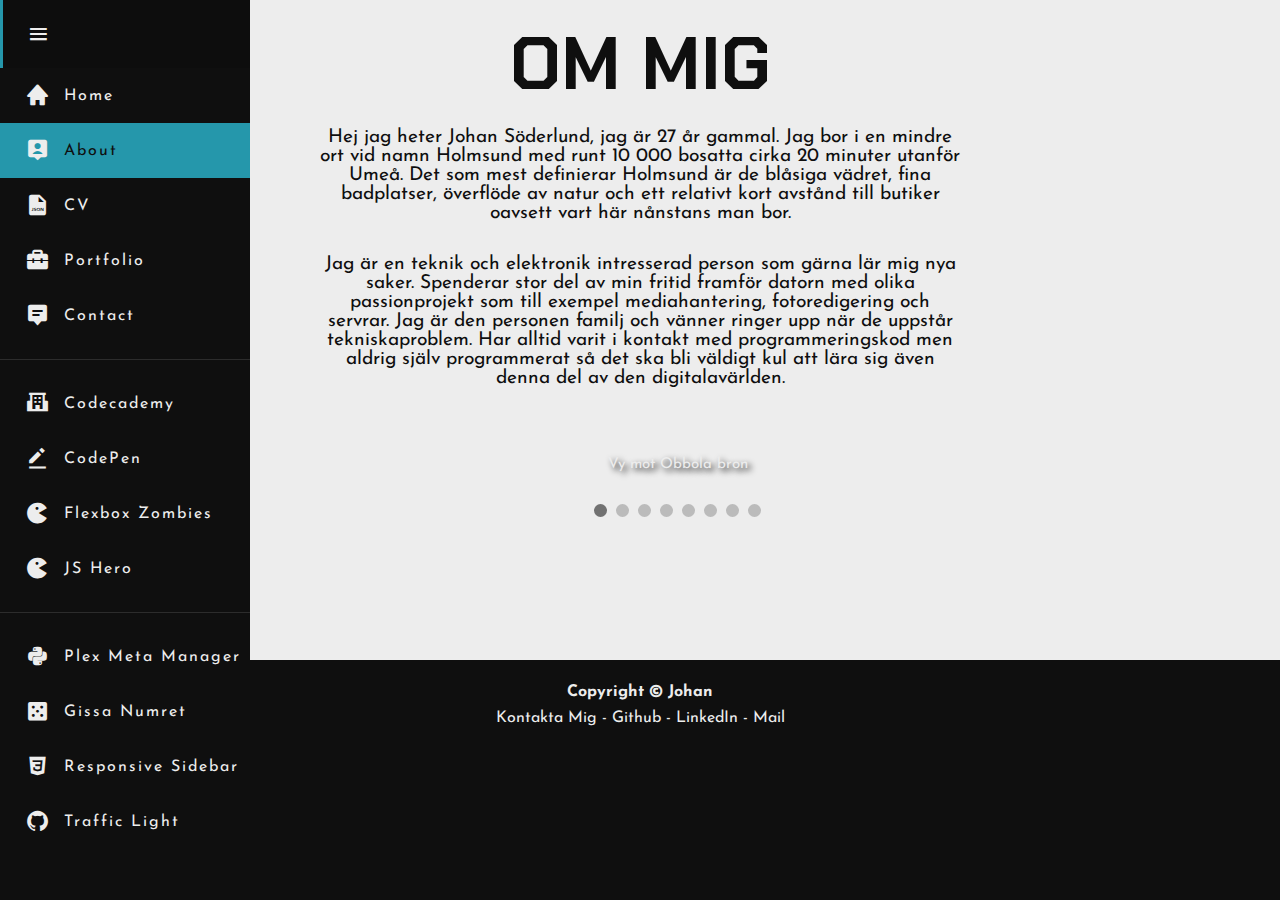
==== html/about.html @ 0d1d4c30 "removed hand pointer from non-clickable elements" ====
<!DOCTYPE html>
<html lang="en">

<head>
    <meta charset="UTF-8">
    <meta name="viewport" content="width=device-width, initial-scale=1.0">
    <meta name="description" content="Här finns det en kort introduktion om Johan Söderlund, samt intressen.">
    <title>About - Information and town</title>
    <!-- Link to external stylesheet -->
    <link rel="stylesheet" href="../css/about.css">
    <link rel="stylesheet" href="../css/footer.css">
    <link rel="stylesheet" href="../css/sidebar.css">
    <!-- Link to Sidebar Icons -->
    <link href="https://unpkg.com/boxicons@2.1.4/css/boxicons.min.css" rel="stylesheet">
    <!-- Fonts from Google Font -->
    <link rel="preconnect" href="https://fonts.googleapis.com">
    <link rel="preconnect" href="https://fonts.gstatic.com" crossorigin>
    <link href="https://fonts.googleapis.com/css2?family=Georama:wght@500;600;700&display=swap" rel="stylesheet">
    <link href="https://fonts.googleapis.com/css2?family=Josefin+Sans&display=swap" rel="stylesheet">
    <link rel="preconnect" href="https://fonts.googleapis.com">
    <link rel="preconnect" href="https://fonts.gstatic.com" crossorigin>
    <link href="https://fonts.googleapis.com/css2?family=Chakra+Petch:wght@300;400;500;600;700&display=swap"
        rel="stylesheet">
</head>

<body>

    <!-- Sidebar -->
    <nav class="sidebar">
        <div class="sidebar-inner">
            <header class="sidebar-header">
                <div class="sidebar-burger" onclick="toggleSidebar()">
                    <i class="bx bx-menu"></i>
                </div>
                <!-- Logo besides the burger button
                                <img src="logo.png" alt="" class="sidebar-logo"> -->
            </header>
            <aside class="sidebar-menu">
                <div>
                    <a href="../index.html" class="home">
                        <i class="bx bxs-home"></i>
                        <span>Home</span></a>
                </div>
                <div>
                    <a href="about.html" class="about active">
                        <i class="bx bxs-user-pin"></i>
                        <span>About</span></a>
                </div>
                <div>
                    <a href="cv.html" class="cv">
                        <i class="bx bxs-file-json"></i>
                        <span>CV</span></a>
                </div>
                <div>
                    <a href="portfolio.html" class="portfolio">
                        <i class="bx bxs-briefcase-alt-2"></i>
                        <span>Portfolio</span></a>
                </div>
                <div class="has-border">
                    <a href="contact.html" class="contact">
                        <i class="bx bxs-message-alt-detail"></i>
                        <span>Contact</span></a>
                </div>
                <div>
                    <a href="https://www.codecademy.com/learn">
                        <i class="bx bxs-school"></i>
                        <span>Codecademy</span></a>
                </div>
                <div>
                    <a href="https://codepen.io/">
                        <i class="bx bxs-edit-alt"></i>
                        <span>CodePen</span></a>
                </div>
                <div>
                    <a href="https://mastery.games/flexboxzombies/">
                        <i class="bx bxs-game"></i>
                        <span>Flexbox Zombies</span></a>
                </div>
                <div class="has-border">
                    <a href="https://www.jshero.net/en/home.html">
                        <i class="bx bxs-game"></i>
                        <span>JS Hero</span></a>
                </div>
                <div>
                    <a href="https://github.com/jhn322/pmm-config.git">
                        <i class="bx bxl-python"></i>
                        <span>Plex Meta Manager</span></a>
                </div>
                <div>
                    <a href="https://jhn322.github.io/gissa-numret/">
                        <i class="bx bxs-dice-5"></i>
                        <span>Gissa Numret</span></a>
                </div>
                <div>
                    <a href="https://jhn322.github.io/responsive-sidebar-1/">
                        <i class="bx bxl-css3"></i>
                        <span>Responsive Sidebar</span></a>
                </div>
                <div>
                    <a href="https://github.com/jhn322/chas-academy-lektioner/tree/main/230921%20-%20Traffic%20Light">
                        <i class="bx bxl-github"></i>
                        <span>Traffic Light</span></a>
                </div>
            </aside>
        </div>
    </nav>

    <!-- headline -->
    <section>
        <div class="about-container">
            <h1 class="headline">OM MIG</h1>
            <!-- Article with classes for paragraphs -->
            <article>
                <div class="about-text">
                    <p class="about-text-1">Hej jag heter Johan Söderlund, jag är 27 år gammal. Jag bor i en
                        mindre
                        ort
                        vid
                        namn Holmsund med
                        runt 10 000 bosatta
                        cirka 20
                        minuter utanför Umeå. Det som mest definierar Holmsund är de blåsiga vädret, fina
                        badplatser,
                        överflöde av natur och ett relativt kort avstånd till butiker oavsett vart här nånstans
                        man
                        bor.
                    </p>
                    <p class="about-text-2">Jag är en teknik och elektronik intresserad person som gärna lär mig
                        nya
                        saker.
                        Spenderar stor
                        del av min fritid framför datorn med olika passionprojekt som till exempel
                        mediahantering,
                        fotoredigering
                        och servrar. Jag är den personen familj och vänner ringer upp när de uppstår
                        tekniskaproblem. Har alltid varit i kontakt med programmeringskod men aldrig själv
                        programmerat så det ska bli väldigt kul att lära sig även denna del av den
                        digitalavärlden.
                    </p>
                </div>
            </article>
        </div>
    </section>


    <!-- External HTML from CodePen below -->
    <!-- Added by me: 4 more classes & dots, images. -->
    <article class="slideshow-container">
        <div class="slideshow">
            <div class="mySlides">
                <div class="numbertext">1 / 8</div>
                <img src="../images/holmsund2.jpg" style="width: 100%;">
                <div class="text">Vy mot Obbola bron</div>
            </div>

            <div class="mySlides">
                <div class="numbertext">2 / 8</div>
                <img src="../images/holmsund3.jpg" style="width: 100%;">
                <div class="text">Flygfoto över Holmsund och Obbola</div>
            </div>

            <div class="mySlides">
                <div class="numbertext">3 / 8</div>
                <img src="../images/holmsund4.jpg" style="width: 100%;">
                <div class="text">Holmsunds kyrka</div>
            </div>

            <div class="mySlides">
                <div class="numbertext">4 / 8</div>
                <img src="../images/holmsund5.jpg" style="width: 100%;">
                <div class="text">Bettnessand</div>
            </div>

            <!-- Added by me -->
            <div class="mySlides">
                <div class="numbertext">5 / 8</div>
                <img src="../images/holmsund6.jpg" style="width: 100%;">
                <div class="text">Sandviks IK Fotbollsplan</div>
            </div>

            <div class="mySlides">
                <div class="numbertext">6 / 8</div>
                <img src="../images/holmsund7.jpg" style="width: 100%;">
                <div class="text">Samlingslokal</div>
            </div>

            <div class="mySlides">
                <div class="numbertext">7 / 8</div>
                <img src="../images/holmsund8.jpg" style="width: 100%;">
                <div class="text">Kajutan Resturang</div>
            </div>

            <div class="mySlides">
                <div class="numbertext">8 / 8</div>
                <img src="../images/holmsund9.jpg" style="width: 100%;">
                <div class="text">Holmsund sågverk</div>
            </div>

            <a class="prev" onclick="plusSlides(-1)">&#10094;</a>
            <a class="next" onclick="plusSlides(1)">&#10095;</a>
        </div>
        <br>

        <div style="text-align: center">
            <span class="dot" onclick="currentSlide(1)"></span>
            <span class="dot" onclick="currentSlide(2)"></span>
            <span class="dot" onclick="currentSlide(3)"></span>
            <span class="dot" onclick="currentSlide(4)"></span>
            <!-- Added by me -->
            <span class="dot" onclick="currentSlide(5)"></span>
            <span class="dot" onclick="currentSlide(6)"></span>
            <span class="dot" onclick="currentSlide(7)"></span>
            <span class="dot" onclick="currentSlide(8)"></span>
        </div>
    </article>

    <!-- Footer -->
    <footer class="footer">
        <div class="footer-header">
            <div class="footer-title">
                Copyright &copy; Johan
            </div>
        </div>

        <!-- Link to Github, LinkedIn, Mail in footer -->
        <div class="footer-content">
            <a href="../html/contact.html">Kontakta Mig -</a>
            <a href="https://github.com/jhn322" target="_blank">Github</a>
            <a href="https://www.linkedin.com/" target="_blank">- LinkedIn -</a>
            <a href="mailto:johan.soderlund@chasacademy.se" target="_blank">Mail</a>
        </div>
    </footer>

    <script src="../js/sidebar.js"></script>
    <script src="../js/about.js"></script>
</body>

</html>
---- css/about.css ----
/* font used universally on the website */
* {
    margin: 0px;
    font-family: 'Josefin Sans', Arial, Helvetica, sans-serif;
}

/* background */
body {
    display: flex;
    flex-direction: column;
    background-color: #ededed;
}

h1 {
    font-family: 'Chakra Petch', sans-serif;
    color: #0f0f0f;
}

/* main box */
.about-container {
    height: auto;
    width: 55%;
    pointer-events: none;
    min-width: 300px;
    max-width: 900px;
    margin: auto;
    border-radius: 10px;
}

/* styling for headline */
.about-container,
p {
    text-align: center;
    font-family: 'Josefin Sans', Arial, Helvetica, sans-serif;
    padding: 1rem;
    font-size: 2.3rem;
    color: #0f0f0f;
}

/* specific behavior for list and text */
.about-text p {
    display: flex;
    font-size: 1.2rem;
}

/* some padding between the text and pictures */
.about-text-2 {
    padding-bottom: 4rem;
}


/* -------------------------------External CSS from Codepen Below------------------------------- */

/* Added by me */
.slideshow-container {
    margin-bottom: 5rem;
    padding-left: 4.7rem;
}

.slideshow { /* Edited class name */
    max-width: 1000px;
    position: relative;
    margin: auto;
}

.prev,
.next {
    cursor: pointer;
    position: absolute;
    top: 0;
    top: 50%;
    width: auto;
    margin-top: -22px;
    padding: 16px;
    color: #ededed;
    font-weight: bold;
    font-size: 18px;
    transition: 0.6s ease;
    border-radius: 0 3px 3px 0;
}

.next {
    right: 0;
    border-radius: 3px 0 0 3px;
}

.prev:hover,
.next:hover {
    background-color: rgba(0, 0, 0, 0.8);
}

.text {
    color: #ededed; /* Edited by me */
    font-size: 15px;
    padding: 8px 12px;
    position: absolute;
    bottom: 8px;
    width: 100%;
    text-align: center;
    /* Added by me */
    text-shadow: 3px 3px 6px rgba(0, 0, 0, 6);
}

.numbertext {
    color: #ededed; /* Edited by me */
    font-size: 12px;
    padding: 8px 12px;
    position: absolute;
    top: 0;
    text-shadow: 3px 3px 6px rgba(0, 0, 0, 6); /* Added by me */
}

.dot {
    cursor: pointer;
    height: 13px;
    width: 13px;
    margin: 0 2px;
    background-color: #bbb;
    border-radius: 50%;
    display: inline-block;
    transition: background-color 0.6s ease;
}

.active,
.dot:hover {
    background-color: #717171;
}
---- css/footer.css ----
/* footer */
.footer {
    flex: 0 0 auto;
    height: 15rem;
    padding: 1.5rem;
    margin-top: auto;
    text-align: center;
    font-family: 'Josefin Sans', Arial, Helvetica, sans-serif;
    background-color: #0f0f0f;
}

.footer-title {
    font-weight: bold;
    color: #ededed;
}

.footer-content {
    padding: 0.625rem;
}

.footer-content a {
    text-decoration: none;
    color: #ededed;
}

.footer-content a:hover {
    text-decoration: underline;
}

/* COLORS */
/* Dark red #621b31 = sidebar & button & underline */
/* Red #b2355c = & hover & button */
/* Lighter Red #ea497c = sidebar hover */
/* Dark white red #e3d6d6 = element */
/* White red #F9EBEA = text & background */
/* Black #131212 = header & text & nav>active text */
---- css/sidebar.css ----
* {
    box-sizing: border-box;
}

body {
    margin: 0;
    display: flex;
    flex-direction: column;
    min-height: 100vh;
}

div {
    background: transparent;
    border: 0;
    padding: 0;
    cursor: pointer;
}

.sidebar {
    position: fixed;
    overflow: hidden;
    top: 0;
    left: 0;
    bottom: 0;
    width: 75px;
    display: flex;
    z-index: 3;
    flex-direction: column;
    background: #0f0f0f;
    transition: all 0.4s;
}

.sidebar a.active {
    color: #0f0f0f;
    background-color: #2597ab;
}

body.open .sidebar {
    width: 250px;
}

.sidebar-inner {
    position: absolute;
    top: 0;
    left: 0;
    width: 300px;
}

/* Top of the sidebar */
.sidebar-header {
    display: flex;
    align-items: center;
    height: 68px;
    padding: 0 1.25rem 0 0;
    background: rgba(0, 0, 0, 0.1);
    border-left: 3px solid transparent;
    transition: all 0.4s;
}

.sidebar-header:hover {
    border-left: 3px solid #2597ab;
}

/* Burger icon top of the sidebar */
.sidebar-burger {
    width: 70px;
    height: 70px;
    display: grid;
    place-items: center;
}

.sidebar-burger>i, body.open .sidebar-burger>i {
    font-size: 25px;
    color: #ededed;
    transition: all 0.4s;
}

.sidebar-burger:hover>i, body.open .sidebar-burger:hover>i {
    color: #aeaeae;
}

/* .sidebar-logo{
    height: 30px;
    opacity: 0;
    transition: all 0.4s;
}

body.open .sidebar-logo{
    opacity: 1;
    transition: all 0.4s;
} */

.sidebar-menu {
    display: grid;
}

/* Styling for the sidebar menu */
.sidebar-menu>div>a {
    display: flex;
    gap: 12px;
    align-items: center;
    height: 55px;
    font-family: "Ubuntu";
    font-size: 16px;
    font-weight: 400;
    letter-spacing: 2px;
    line-height: 1;
    padding: 0 22px;
    border-left: 3px solid transparent;
    transition: all 0.4s;
    text-decoration: none;
    color: #ededed;
}

.sidebar-menu>div>a:hover {
    color: #aeaeae;
    border-left: 3px solid #2597ab;
}

/* Adds separator lines in sidebar */
.sidebar-menu>div.has-border {
    padding-bottom: 1rem;
    border-bottom: 1px solid rgba(255, 255, 255, 0.12);
    margin-bottom: 1rem;
}

/* Styling for icons */
.sidebar-menu>div>a>i {
    font-size: 25px;
    color: #ededed;
    transition: all 0.4s;
}

.sidebar-menu>div:hover>i, .sidebar-menu>button:hover>span {
    color: #aeaeae;
}

/* Styling for sidebar text */
.sidebar-menu>div>a>span {
    opacity: 0;
    transition: all 0.4s;
}

body.open .sidebar-menu>div>a>span {
    opacity: 1;
    transition: all 0.4s;
}
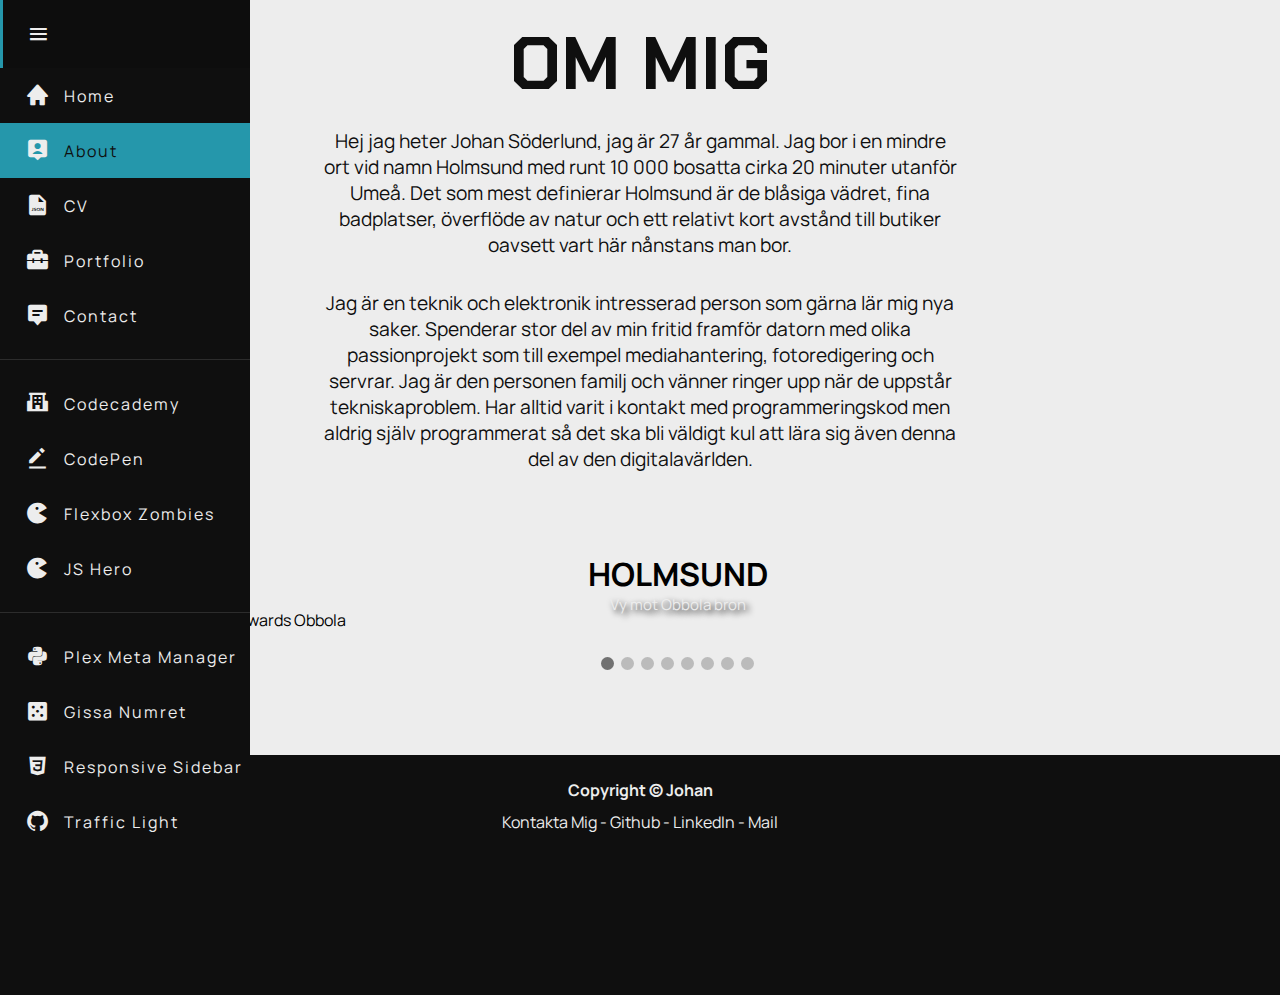
==== commit af890fd5: "styling for slideshow header" ====
--- a/html/about.html
+++ b/html/about.html
@@ -17,9 +17,9 @@
     <link rel="preconnect" href="https://fonts.gstatic.com" crossorigin>
     <link href="https://fonts.googleapis.com/css2?family=Georama:wght@500;600;700&display=swap" rel="stylesheet">
     <link href="https://fonts.googleapis.com/css2?family=Josefin+Sans&display=swap" rel="stylesheet">
-    <link rel="preconnect" href="https://fonts.googleapis.com">
-    <link rel="preconnect" href="https://fonts.gstatic.com" crossorigin>
     <link href="https://fonts.googleapis.com/css2?family=Chakra+Petch:wght@300;400;500;600;700&display=swap"
+        rel="stylesheet">
+    <link href="https://fonts.googleapis.com/css2?family=Manrope:wght@200;300;400;500;600;700&display=swap"
         rel="stylesheet">
 </head>
 
@@ -32,8 +32,6 @@
                 <div class="sidebar-burger" onclick="toggleSidebar()">
                     <i class="bx bx-menu"></i>
                 </div>
-                <!-- Logo besides the burger button
-                                <img src="logo.png" alt="" class="sidebar-logo"> -->
             </header>
             <aside class="sidebar-menu">
                 <div>
@@ -106,93 +104,92 @@
     </nav>
 
     <!-- headline -->
-    <section>
-        <div class="about-container">
-            <h1 class="headline">OM MIG</h1>
-            <!-- Article with classes for paragraphs -->
-            <article>
-                <div class="about-text">
-                    <p class="about-text-1">Hej jag heter Johan Söderlund, jag är 27 år gammal. Jag bor i en
-                        mindre
-                        ort
-                        vid
-                        namn Holmsund med
-                        runt 10 000 bosatta
-                        cirka 20
-                        minuter utanför Umeå. Det som mest definierar Holmsund är de blåsiga vädret, fina
-                        badplatser,
-                        överflöde av natur och ett relativt kort avstånd till butiker oavsett vart här nånstans
-                        man
-                        bor.
-                    </p>
-                    <p class="about-text-2">Jag är en teknik och elektronik intresserad person som gärna lär mig
-                        nya
-                        saker.
-                        Spenderar stor
-                        del av min fritid framför datorn med olika passionprojekt som till exempel
-                        mediahantering,
-                        fotoredigering
-                        och servrar. Jag är den personen familj och vänner ringer upp när de uppstår
-                        tekniskaproblem. Har alltid varit i kontakt med programmeringskod men aldrig själv
-                        programmerat så det ska bli väldigt kul att lära sig även denna del av den
-                        digitalavärlden.
-                    </p>
-                </div>
-            </article>
-        </div>
-    </section>
-
+    <article class="about-container">
+        <h1 class="headline">OM MIG</h1>
+        <!-- Article with classes for paragraphs -->
+        <div>
+            <div class="about-text">
+                <p class="about-text-1">Hej jag heter Johan Söderlund, jag är 27 år gammal. Jag bor i en
+                    mindre
+                    ort
+                    vid
+                    namn Holmsund med
+                    runt 10 000 bosatta
+                    cirka 20
+                    minuter utanför Umeå. Det som mest definierar Holmsund är de blåsiga vädret, fina
+                    badplatser,
+                    överflöde av natur och ett relativt kort avstånd till butiker oavsett vart här nånstans
+                    man
+                    bor.
+                </p>
+                <p class="about-text-2">Jag är en teknik och elektronik intresserad person som gärna lär mig
+                    nya
+                    saker.
+                    Spenderar stor
+                    del av min fritid framför datorn med olika passionprojekt som till exempel
+                    mediahantering,
+                    fotoredigering
+                    och servrar. Jag är den personen familj och vänner ringer upp när de uppstår
+                    tekniskaproblem. Har alltid varit i kontakt med programmeringskod men aldrig själv
+                    programmerat så det ska bli väldigt kul att lära sig även denna del av den
+                    digitalavärlden.
+                </p>
+            </div>
+        </div>
+    </article>
 
     <!-- External HTML from CodePen below -->
     <!-- Added by me: 4 more classes & dots, images. -->
     <article class="slideshow-container">
+        <!-- Header added by me -->
+        <h2 class="slideshow-headline">HOLMSUND</h2>
         <div class="slideshow">
             <div class="mySlides">
                 <div class="numbertext">1 / 8</div>
-                <img src="../images/holmsund2.jpg" style="width: 100%;">
+                <img src="../images/holmsund2.jpg" alt="View towards Obbola" style="width: 100%;">
                 <div class="text">Vy mot Obbola bron</div>
             </div>
 
             <div class="mySlides">
                 <div class="numbertext">2 / 8</div>
-                <img src="../images/holmsund3.jpg" style="width: 100%;">
+                <img src="../images/holmsund3.jpg" alt="Flying view over Holmsund towards Obbola" style="width: 100%;">
                 <div class="text">Flygfoto över Holmsund och Obbola</div>
             </div>
 
             <div class="mySlides">
                 <div class="numbertext">3 / 8</div>
-                <img src="../images/holmsund4.jpg" style="width: 100%;">
+                <img src="../images/holmsund4.jpg" alt="Church in Holmsund" style="width: 100%;">
                 <div class="text">Holmsunds kyrka</div>
             </div>
 
             <div class="mySlides">
                 <div class="numbertext">4 / 8</div>
-                <img src="../images/holmsund5.jpg" style="width: 100%;">
+                <img src="../images/holmsund5.jpg" alt="A beach with people" style="width: 100%;">
                 <div class="text">Bettnessand</div>
             </div>
 
             <!-- Added by me -->
             <div class="mySlides">
                 <div class="numbertext">5 / 8</div>
-                <img src="../images/holmsund6.jpg" style="width: 100%;">
+                <img src="../images/holmsund6.jpg" alt="A football field" style="width: 100%;">
                 <div class="text">Sandviks IK Fotbollsplan</div>
             </div>
 
             <div class="mySlides">
                 <div class="numbertext">6 / 8</div>
-                <img src="../images/holmsund7.jpg" style="width: 100%;">
+                <img src="../images/holmsund7.jpg" alt="A yellow house" style="width: 100%;">
                 <div class="text">Samlingslokal</div>
             </div>
 
             <div class="mySlides">
                 <div class="numbertext">7 / 8</div>
-                <img src="../images/holmsund8.jpg" style="width: 100%;">
+                <img src="../images/holmsund8.jpg" alt="Outside view to a resturant" style="width: 100%;">
                 <div class="text">Kajutan Resturang</div>
             </div>
 
             <div class="mySlides">
                 <div class="numbertext">8 / 8</div>
-                <img src="../images/holmsund9.jpg" style="width: 100%;">
+                <img src="../images/holmsund9.jpg" alt="View of a sawmill and river" style="width: 100%;">
                 <div class="text">Holmsund sågverk</div>
             </div>
 
--- a/css/about.css
+++ b/css/about.css
@@ -1,7 +1,7 @@
 /* font used universally on the website */
 * {
     margin: 0px;
-    font-family: 'Josefin Sans', Arial, Helvetica, sans-serif;
+    font-family: 'Manrope', sans-serif;
 }
 
 /* background */
@@ -31,7 +31,8 @@
 .about-container,
 p {
     text-align: center;
-    font-family: 'Josefin Sans', Arial, Helvetica, sans-serif;
+    font-family: 'Manrope', sans-serif;
+    font-weight: 400;
     padding: 1rem;
     font-size: 2.3rem;
     color: #0f0f0f;
@@ -50,6 +51,15 @@
 
 
 /* -------------------------------External CSS from Codepen Below------------------------------- */
+
+/* Added by me */
+.slideshow-headline {
+    display: flex;
+    align-items: center;
+    justify-content: center;
+    margin-bottom: 0.8rem;
+    font-size: 2rem;
+}
 
 /* Added by me */
 .slideshow-container {
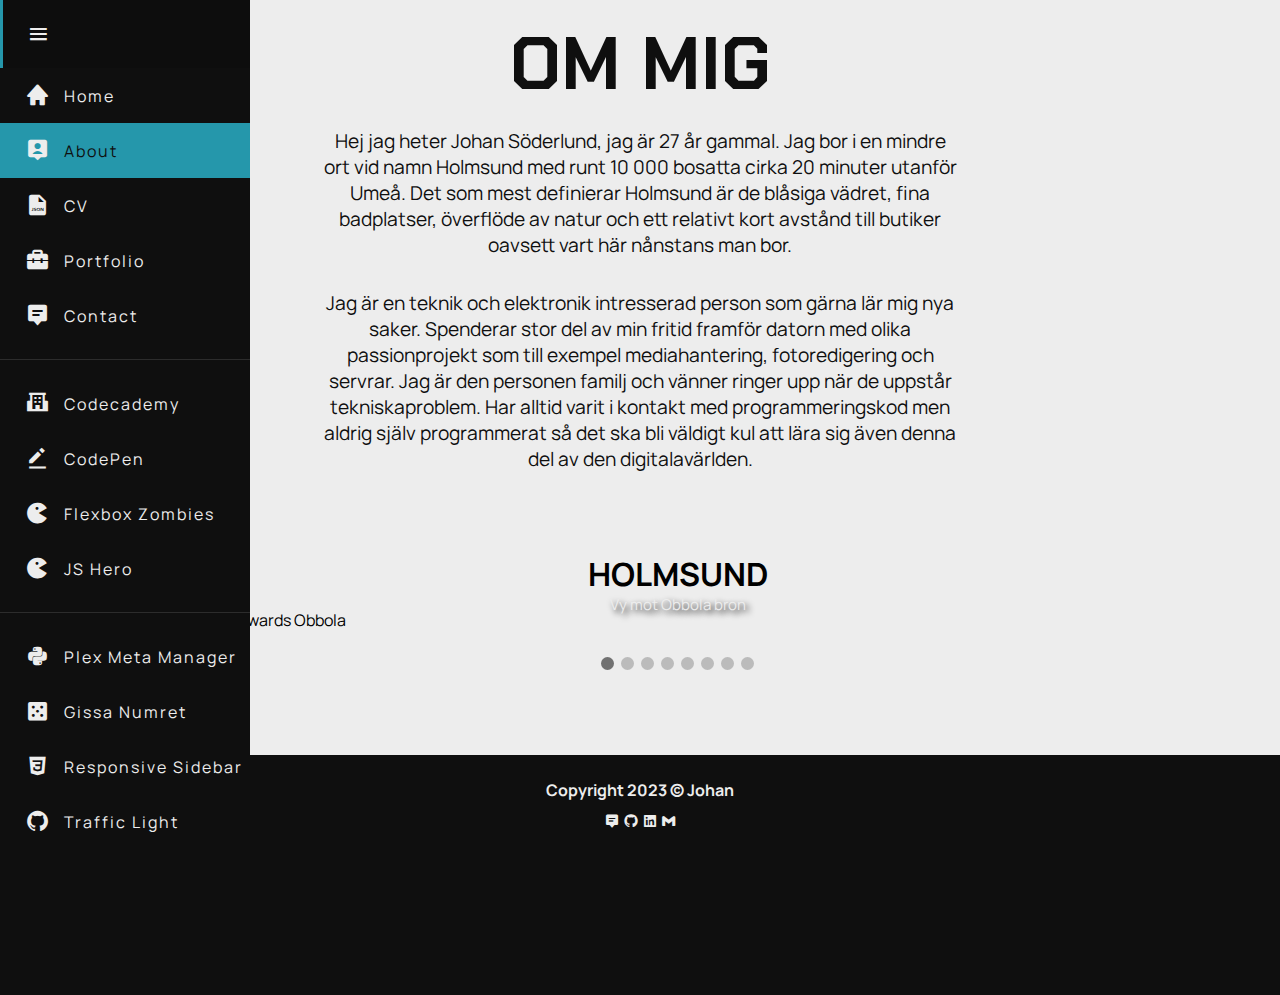
==== commit c816bcdd: "added year in footer" ====
--- a/html/about.html
+++ b/html/about.html
@@ -12,7 +12,7 @@
     <link rel="stylesheet" href="../css/sidebar.css">
     <!-- Link to Sidebar Icons -->
     <link href="https://unpkg.com/boxicons@2.1.4/css/boxicons.min.css" rel="stylesheet">
-    <!-- Fonts from Google Font -->
+    <!-- Fonts from Google Fonts -->
     <link rel="preconnect" href="https://fonts.googleapis.com">
     <link rel="preconnect" href="https://fonts.gstatic.com" crossorigin>
     <link href="https://fonts.googleapis.com/css2?family=Georama:wght@500;600;700&display=swap" rel="stylesheet">
@@ -25,7 +25,7 @@
 
 <body>
 
-    <!-- Sidebar -->
+    <!-- Sidebar navigation-->
     <nav class="sidebar">
         <div class="sidebar-inner">
             <header class="sidebar-header">
@@ -33,6 +33,7 @@
                     <i class="bx bx-menu"></i>
                 </div>
             </header>
+            <!-- Sidebar content with icons & links -->
             <aside class="sidebar-menu">
                 <div>
                     <a href="../index.html" class="home">
@@ -103,10 +104,11 @@
         </div>
     </nav>
 
-    <!-- headline -->
+    <!-- About section -->
     <article class="about-container">
-        <h1 class="headline">OM MIG</h1>
-        <!-- Article with classes for paragraphs -->
+        <!-- Headline -->
+        <h1 class="about-headline">OM MIG</h1>
+        <!-- Article with about paragraphs -->
         <div>
             <div class="about-text">
                 <p class="about-text-1">Hej jag heter Johan Söderlund, jag är 27 år gammal. Jag bor i en
@@ -139,10 +141,12 @@
     </article>
 
     <!-- External HTML from CodePen below -->
-    <!-- Added by me: 4 more classes & dots, images. -->
+    <!-- Added by me: 4 more classes & dots, images etc. -->
     <article class="slideshow-container">
         <!-- Header added by me -->
         <h2 class="slideshow-headline">HOLMSUND</h2>
+
+        <!-- Slideshow with images -->
         <div class="slideshow">
             <div class="mySlides">
                 <div class="numbertext">1 / 8</div>
@@ -193,11 +197,13 @@
                 <div class="text">Holmsund sågverk</div>
             </div>
 
+            <!-- Buttons for next and previous  -->
             <a class="prev" onclick="plusSlides(-1)">&#10094;</a>
             <a class="next" onclick="plusSlides(1)">&#10095;</a>
         </div>
         <br>
 
+        <!-- Dots for slide navigation -->
         <div style="text-align: center">
             <span class="dot" onclick="currentSlide(1)"></span>
             <span class="dot" onclick="currentSlide(2)"></span>
@@ -215,19 +221,28 @@
     <footer class="footer">
         <div class="footer-header">
             <div class="footer-title">
-                Copyright &copy; Johan
+                Copyright 2023 &copy; Johan
             </div>
         </div>
 
         <!-- Link to Github, LinkedIn, Mail in footer -->
         <div class="footer-content">
-            <a href="../html/contact.html">Kontakta Mig -</a>
-            <a href="https://github.com/jhn322" target="_blank">Github</a>
-            <a href="https://www.linkedin.com/" target="_blank">- LinkedIn -</a>
-            <a href="mailto:johan.soderlund@chasacademy.se" target="_blank">Mail</a>
+            <a href="html/contact.html">
+                <i class="bx bxs-message-alt-detail"></i>
+            </a>
+            <a href="https://github.com/jhn322" target="_blank">
+                <i class="bx bxl-github"></i>
+            </a>
+            <a href="https://www.linkedin.com/" target="_blank">
+                <i class="bx bxl-linkedin-square"></i>
+            </a>
+            <a href="mailto:johan.soderlund@chasacademy.se" target="_blank">
+                <i class="bx bxl-gmail"></i>
+            </a>
         </div>
     </footer>
 
+    <!-- JavaScript scripts -->
     <script src="../js/sidebar.js"></script>
     <script src="../js/about.js"></script>
 </body>
--- a/css/footer.css
+++ b/css/footer.css
@@ -1,11 +1,10 @@
-/* footer */
+/* Footer styling */
 .footer {
     flex: 0 0 auto;
     height: 15rem;
     padding: 1.5rem;
     margin-top: auto;
     text-align: center;
-    font-family: 'Josefin Sans', Arial, Helvetica, sans-serif;
     background-color: #0f0f0f;
 }
 
@@ -18,19 +17,14 @@
     padding: 0.625rem;
 }
 
+/* Styling for links in footer */
 .footer-content a {
     text-decoration: none;
+    font-family: 'Manrope', sans-serif;
+    font-weight: 400;
     color: #ededed;
 }
 
 .footer-content a:hover {
     text-decoration: underline;
-}
-
-/* COLORS */
-/* Dark red #621b31 = sidebar & button & underline */
-/* Red #b2355c = & hover & button */
-/* Lighter Red #ea497c = sidebar hover */
-/* Dark white red #e3d6d6 = element */
-/* White red #F9EBEA = text & background */
-/* Black #131212 = header & text & nav>active text */+}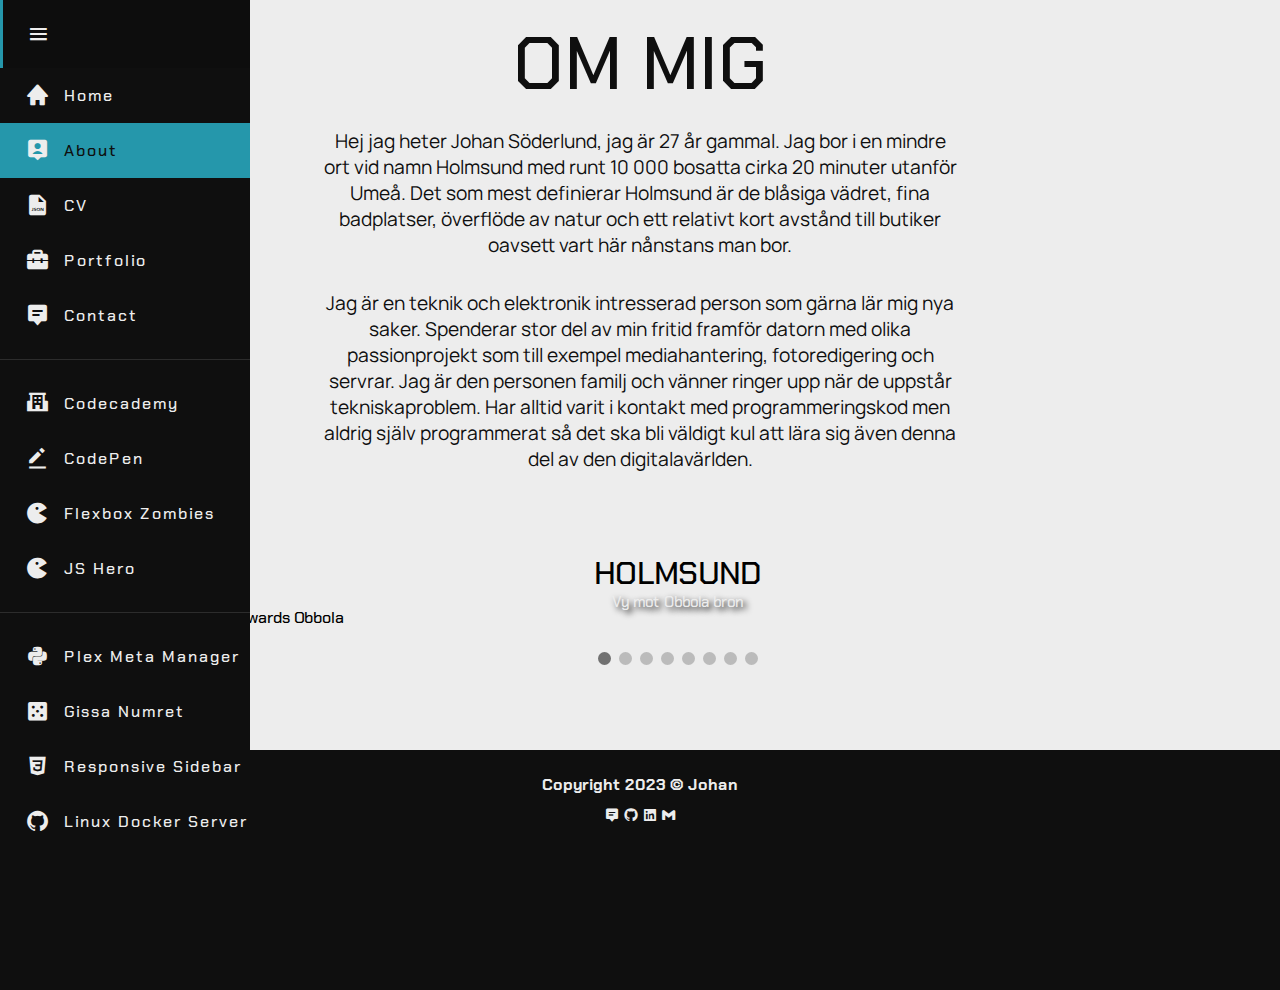
==== commit 9b6d8b89: "new project in navbar and experiments with nav" ====
--- a/html/about.html
+++ b/html/about.html
@@ -96,9 +96,9 @@
                         <span>Responsive Sidebar</span></a>
                 </div>
                 <div>
-                    <a href="https://github.com/jhn322/chas-academy-lektioner/tree/main/230921%20-%20Traffic%20Light">
+                    <a href="https://github.com/jhn322/docker-linux-server-setup.git">
                         <i class="bx bxl-github"></i>
-                        <span>Traffic Light</span></a>
+                        <span>Linux Docker Server</span></a>
                 </div>
             </aside>
         </div>
--- a/css/about.css
+++ b/css/about.css
@@ -1,22 +1,23 @@
-/* font used universally on the website */
+/* Universal setttings */
 * {
     margin: 0px;
     font-family: 'Manrope', sans-serif;
 }
 
-/* background */
+/* Body properties */
 body {
     display: flex;
     flex-direction: column;
     background-color: #ededed;
 }
 
+/* Different font for headline */
 h1 {
     font-family: 'Chakra Petch', sans-serif;
     color: #0f0f0f;
 }
 
-/* main box */
+/* Main container */
 .about-container {
     height: auto;
     width: 55%;
@@ -27,9 +28,8 @@
     border-radius: 10px;
 }
 
-/* styling for headline */
-.about-container,
-p {
+/* Styling for main container & paragraph */
+.about-container, p {
     text-align: center;
     font-family: 'Manrope', sans-serif;
     font-weight: 400;
@@ -38,13 +38,12 @@
     color: #0f0f0f;
 }
 
-/* specific behavior for list and text */
+/* Font size for paragraph */
 .about-text p {
-    display: flex;
     font-size: 1.2rem;
 }
 
-/* some padding between the text and pictures */
+/* Padding between paragraph and slideshow */
 .about-text-2 {
     padding-bottom: 4rem;
 }
@@ -73,6 +72,7 @@
     margin: auto;
 }
 
+/* Styling for next previous buttons */
 .prev,
 .next {
     cursor: pointer;
@@ -94,11 +94,13 @@
     border-radius: 3px 0 0 3px;
 }
 
+/* Hover for next previous buttons */
 .prev:hover,
 .next:hover {
     background-color: rgba(0, 0, 0, 0.8);
 }
 
+/* Styling for text at the bottom of pictures */
 .text {
     color: #ededed; /* Edited by me */
     font-size: 15px;
@@ -111,6 +113,7 @@
     text-shadow: 3px 3px 6px rgba(0, 0, 0, 6);
 }
 
+/* Styling for numbering in top left corner */
 .numbertext {
     color: #ededed; /* Edited by me */
     font-size: 12px;
@@ -120,6 +123,7 @@
     text-shadow: 3px 3px 6px rgba(0, 0, 0, 6); /* Added by me */
 }
 
+/* Styling for dots below pictures */
 .dot {
     cursor: pointer;
     height: 13px;
@@ -131,7 +135,37 @@
     transition: background-color 0.6s ease;
 }
 
+/* Darker grey highligter to indicate position in the slideshow */
 .active,
 .dot:hover {
     background-color: #717171;
+}
+
+/* Mobile mode */
+@media (max-width: 699px) {
+    .about-headline {
+        font-size: 1.8rem;
+    }
+    .about-text p {
+        font-size: 1rem;
+    }
+    .slideshow-container {
+        margin-right: 5rem;
+    }
+    .slideshow-headline {
+        font-size: 1.3rem;
+    }
+}
+
+/* Tablet mode */
+@media (min-width: 700px) and (max-width: 1200px) {
+    .about-headline {
+        font-size: 2.5rem;
+    }
+    .about-text p {
+        font-size: 1.2rem;
+    }
+    .slideshow-headline {
+        font-size: 1.6rem;
+    }
 }--- a/css/sidebar.css
+++ b/css/sidebar.css
@@ -1,7 +1,11 @@
+/* Universal setttings */
 * {
     box-sizing: border-box;
+    font-family: 'Chakra Petch', sans-serif;
+    font-weight: 500;
 }
 
+/* Body positioning */
 body {
     margin: 0;
     display: flex;
@@ -9,6 +13,7 @@
     min-height: 100vh;
 }
 
+/* Default settings for all div elements */
 div {
     background: transparent;
     border: 0;
@@ -16,6 +21,7 @@
     cursor: pointer;
 }
 
+/* Sidebar container */
 .sidebar {
     position: fixed;
     overflow: hidden;
@@ -30,15 +36,18 @@
     transition: all 0.4s;
 }
 
+/* Current page indicator */
 .sidebar a.active {
     color: #0f0f0f;
     background-color: #2597ab;
 }
 
+/* Width of sidebar when in open mode */
 body.open .sidebar {
     width: 250px;
 }
 
+/* Inner part of the sidebar */
 .sidebar-inner {
     position: absolute;
     top: 0;
@@ -46,7 +55,7 @@
     width: 300px;
 }
 
-/* Top of the sidebar */
+/* Styling for the top of the sidebar */
 .sidebar-header {
     display: flex;
     align-items: center;
@@ -57,11 +66,12 @@
     transition: all 0.4s;
 }
 
+/* Hover for top of the sidebar */
 .sidebar-header:hover {
     border-left: 3px solid #2597ab;
 }
 
-/* Burger icon top of the sidebar */
+/* Burger icon at the top of the sidebar */
 .sidebar-burger {
     width: 70px;
     height: 70px;
@@ -69,38 +79,31 @@
     place-items: center;
 }
 
+/* Styling for burger icon and its transition */
 .sidebar-burger>i, body.open .sidebar-burger>i {
     font-size: 25px;
     color: #ededed;
     transition: all 0.4s;
 }
 
+
+/* Hover effect on burger icon */
 .sidebar-burger:hover>i, body.open .sidebar-burger:hover>i {
     color: #aeaeae;
 }
 
-/* .sidebar-logo{
-    height: 30px;
-    opacity: 0;
-    transition: all 0.4s;
-}
-
-body.open .sidebar-logo{
-    opacity: 1;
-    transition: all 0.4s;
-} */
-
+/* Grid for sidebar menu */
 .sidebar-menu {
     display: grid;
 }
 
-/* Styling for the sidebar menu */
+/* Styling for the sidebar menu items */
 .sidebar-menu>div>a {
     display: flex;
     gap: 12px;
     align-items: center;
     height: 55px;
-    font-family: "Ubuntu";
+    font-family: 'Chakra Petch', sans-serif;
     font-size: 16px;
     font-weight: 400;
     letter-spacing: 2px;
@@ -112,12 +115,13 @@
     color: #ededed;
 }
 
+/* Hover effect for menu items */
 .sidebar-menu>div>a:hover {
     color: #aeaeae;
     border-left: 3px solid #2597ab;
 }
 
-/* Adds separator lines in sidebar */
+/* Adds divider lines in sidebar */
 .sidebar-menu>div.has-border {
     padding-bottom: 1rem;
     border-bottom: 1px solid rgba(255, 255, 255, 0.12);
@@ -131,6 +135,7 @@
     transition: all 0.4s;
 }
 
+/* Hover for remaining icons in sidebar */
 .sidebar-menu>div:hover>i, .sidebar-menu>button:hover>span {
     color: #aeaeae;
 }
@@ -141,7 +146,45 @@
     transition: all 0.4s;
 }
 
+/* Text properties when sidebar is open */
 body.open .sidebar-menu>div>a>span {
     opacity: 1;
     transition: all 0.4s;
-}+}
+
+.sidebar-burger > .bxs-chevron-right {
+    display: none;
+}
+
+/* Mobile mode */
+@media only screen and (max-width: 699px) {
+
+    /* Makes the sidebar transparent */
+    .sidebar {
+        background: rgba(15, 15, 15, 0);
+    }
+
+    /* Makes the sidebar solid when opened */
+    body.open .sidebar {
+        background: #0f0f0f;
+    }
+
+    /* Hides the menu only when sidebar is closed */
+    body:not(.open) .sidebar-menu {
+        display: none;
+    }
+
+    .sidebar-header {
+        background: rgba(0, 0, 0, 0.6);
+    }
+
+    .sidebar-burger>.bx-menu {
+        display: none;
+    }
+
+    .sidebar-burger>.bxs-chevron-right {
+        font-size: 2.2rem;
+        display: flex;
+        color: #2597ab;
+    }
+}
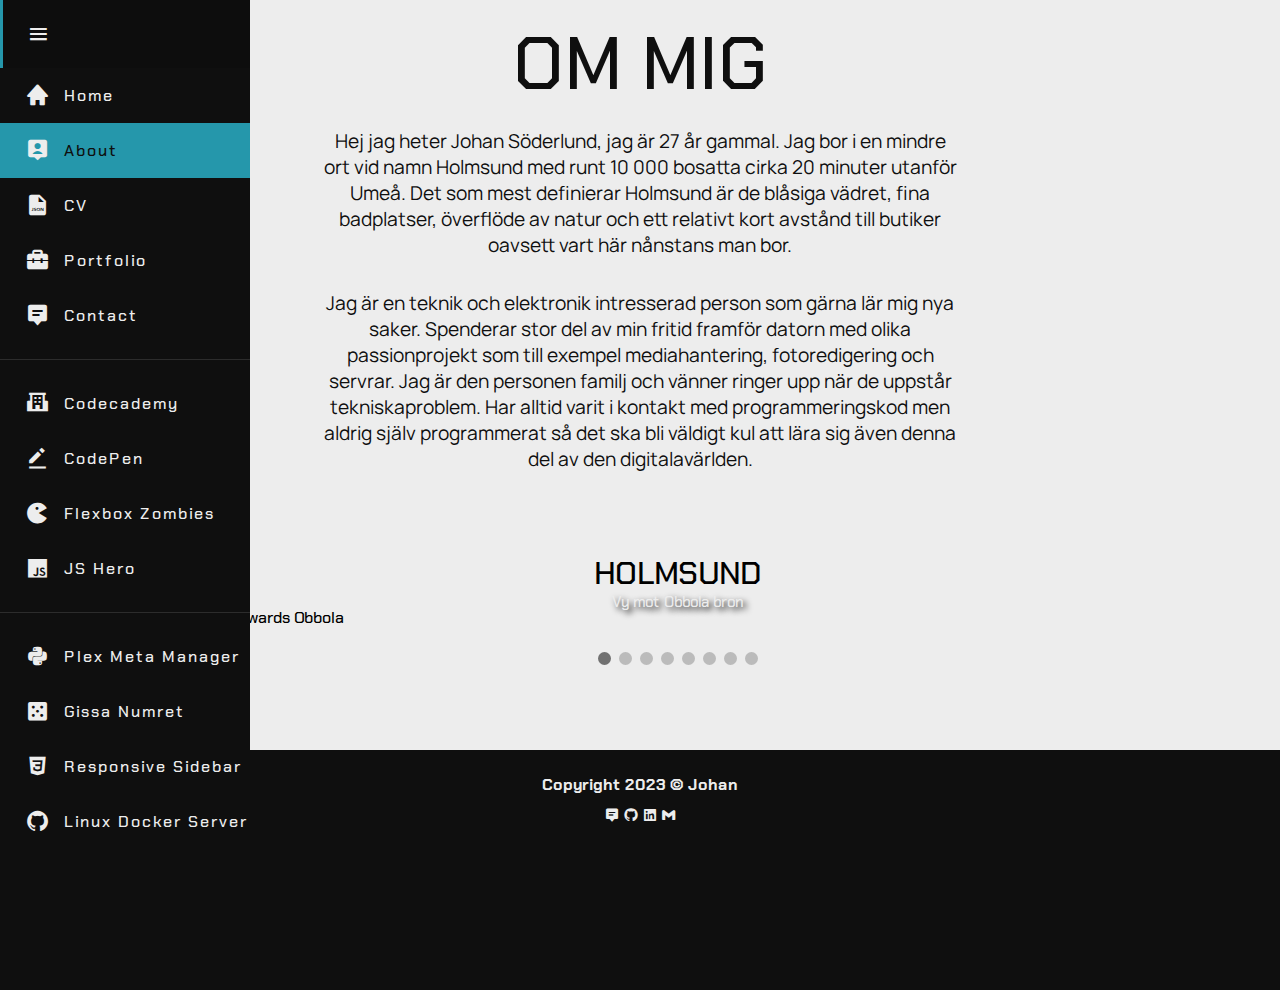
==== commit 41e6d7ef: "unique icon for JS Hero" ====
--- a/html/about.html
+++ b/html/about.html
@@ -77,7 +77,7 @@
                 </div>
                 <div class="has-border">
                     <a href="https://www.jshero.net/en/home.html">
-                        <i class="bx bxs-game"></i>
+                        <i class="bx bxl-javascript"></i>
                         <span>JS Hero</span></a>
                 </div>
                 <div>
--- a/css/sidebar.css
+++ b/css/sidebar.css
@@ -152,10 +152,6 @@
     transition: all 0.4s;
 }
 
-.sidebar-burger > .bxs-chevron-right {
-    display: none;
-}
-
 /* Mobile mode */
 @media only screen and (max-width: 699px) {
 
@@ -174,17 +170,8 @@
         display: none;
     }
 
+    /* Keeps the header semi-visible */
     .sidebar-header {
-        background: rgba(0, 0, 0, 0.6);
-    }
-
-    .sidebar-burger>.bx-menu {
-        display: none;
-    }
-
-    .sidebar-burger>.bxs-chevron-right {
-        font-size: 2.2rem;
-        display: flex;
-        color: #2597ab;
+        background: rgba(15, 15, 15, 0.6);
     }
 }
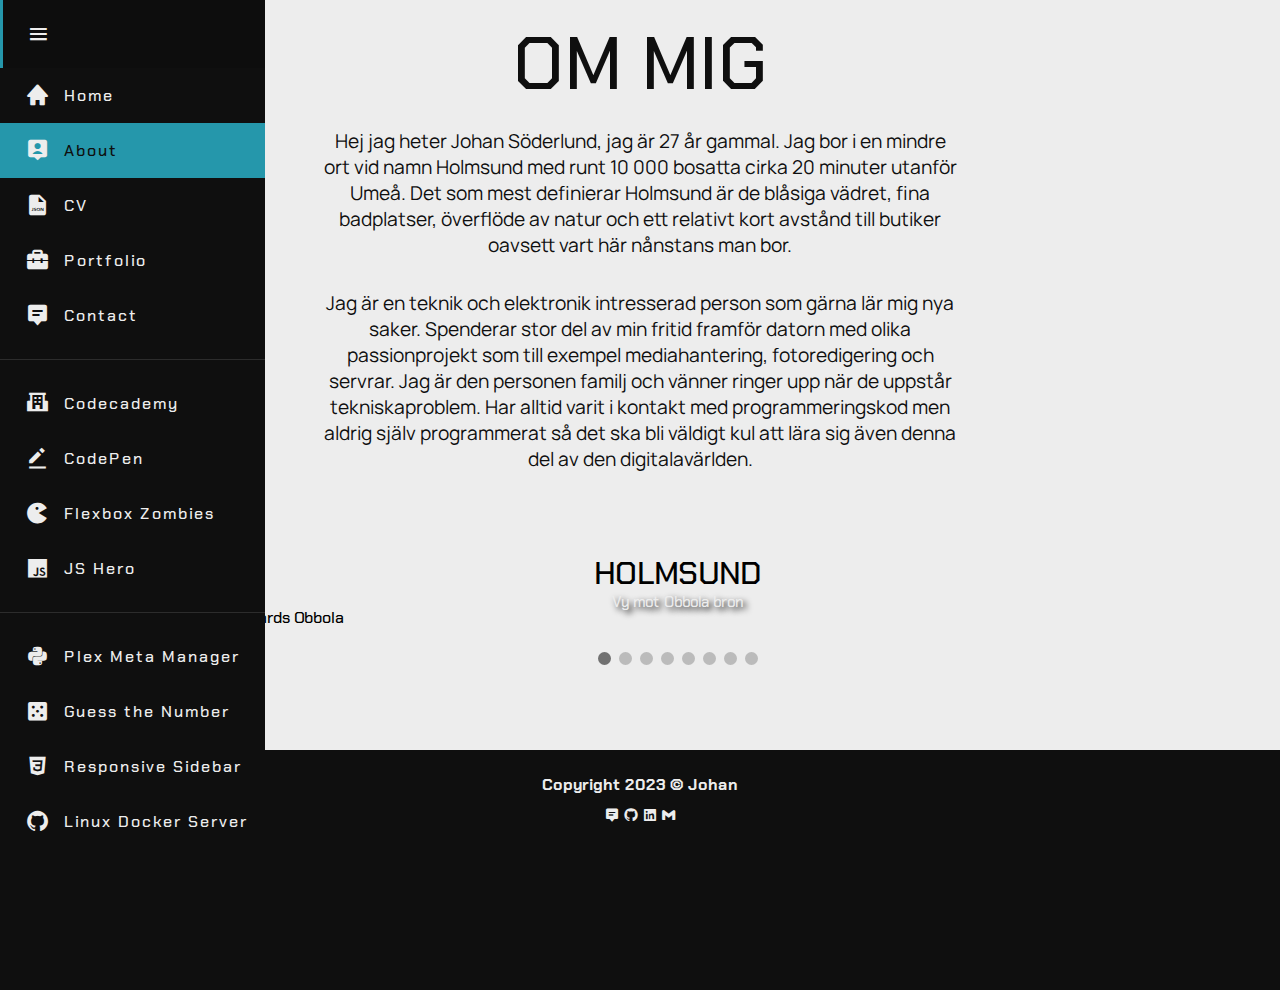
==== commit 83e4affb: "updated guess the number links" ====
--- a/html/about.html
+++ b/html/about.html
@@ -86,9 +86,9 @@
                         <span>Plex Meta Manager</span></a>
                 </div>
                 <div>
-                    <a href="https://jhn322.github.io/gissa-numret/">
+                    <a href="https://jhn322.github.io/guess-the-number/">
                         <i class="bx bxs-dice-5"></i>
-                        <span>Gissa Numret</span></a>
+                        <span>Guess the Number</span></a>
                 </div>
                 <div>
                     <a href="https://jhn322.github.io/responsive-sidebar-1/">
--- a/css/sidebar.css
+++ b/css/sidebar.css
@@ -44,7 +44,7 @@
 
 /* Width of sidebar when in open mode */
 body.open .sidebar {
-    width: 250px;
+    width: 265px;
 }
 
 /* Inner part of the sidebar */
@@ -174,4 +174,8 @@
     .sidebar-header {
         background: rgba(15, 15, 15, 0.6);
     }
+    .sidebar-menu {
+        overflow-y: auto;
+        max-height: calc(100vh - 68px);
+    }
 }
